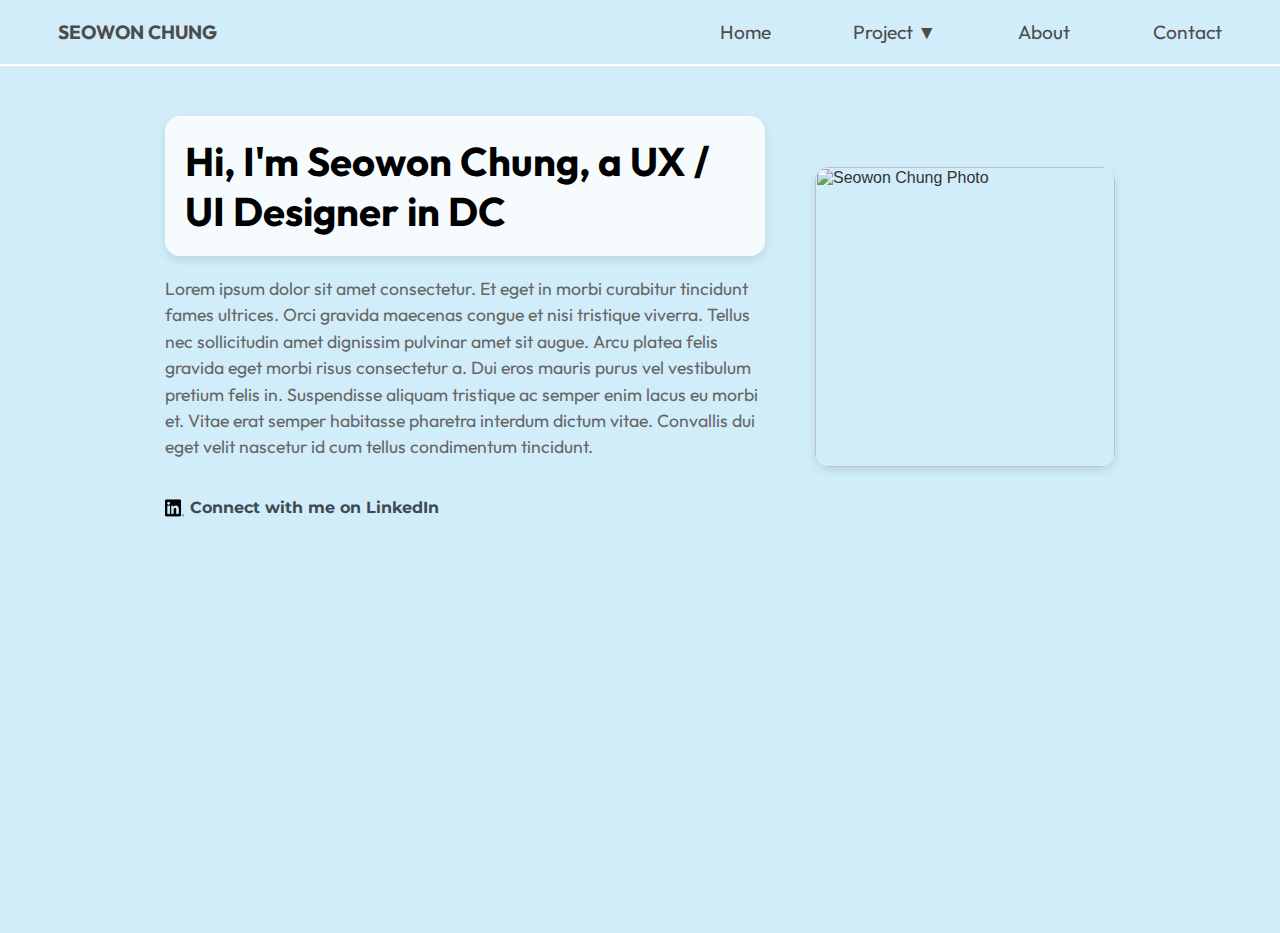
==== index.html @ 3a6226cd "z" ====
<html>

<head>
    <title>Seowon Chung Portfolio Practice</title>
    <link rel='stylesheet' href='home_g_style.css'>
    <link href="https://cdn.jsdelivr.net/npm/reset-css@5.0.2/reset.min.css" rel="stylesheet">
<link rel="preconnect" href="https://fonts.googleapis.com">
<link rel="preconnect" href="https://fonts.gstatic.com" crossorigin>
<link href="https://fonts.googleapis.com/css2?family=Montserrat:ital,wght@0,100..900;1,100..900&family=Outfit:wght@100..900&family=Urbanist:ital,wght@0,100..900;1,100..900&display=swap" rel="stylesheet">

<style>
     header {
            display: flex;
            justify-content: space-between;
            align-items: center;
            padding: 20px;
            background-color: #D1EDFA;
            border-bottom: 2px solid white;
            font-size: 1.2em;
        }

        header a {
            text-decoration: none;
            color: #4C4C4C;
            padding: 0 2em;
            font-family: "Outfit", sans-serif;
        }

        .home {
            margin-right: auto;
            font-weight: bold;
        }

        .dropdown {
            position: relative;
            display: inline-block;
        }

        .dropdown-content {
            display: none;
            position: absolute;
            background-color: #ffffff;
            min-width: 200px;
            box-shadow: 0px 8px 16px 0px rgba(0, 0, 0, 0.2);
            z-index: 1;
            padding: 10px;
        }

        .dropdown-content a {
            color: #4C4C4C;
            padding: 8px 16px;
            text-decoration: none;
            display: block;
            font-family: "Outfit", sans-serif;
            font-size: 0.9em;
        }

        .dropdown-content a:hover {
            background-color: #f1f1f1;
        }

        .dropdown:hover .dropdown-content {
            display: block;
        }

        a.linkedin {
            font-family: "Montserrat", sans-serif;
            font-weight: 700;
            color: #3d4a52; 
            text-decoration: none;
            margin-top: 20px;
            display: inline-flex;
            align-items: center;
        }

        a.linkedin:hover {
            text-decoration: underline;
            color: #005582; 
        }

        a.linkedin img {
            width: 1.2em;
            height: 1.2em;
            margin-right: 6px;
            vertical-align: middle;
        }

        .linkedin i {
            margin-right: 8px;
        }

        </style>
<script>
    function goToProjects() {
        window.location.href = 'CXID-3110/p2.html';
    }
</script>

</head>

<body>
    <header>
        <a class="home" href='1205 practice.html'>SEOWON CHUNG</a>
        <nav>
            <a href='1205 practice.html'>Home</a>
           <div class="dropdown">
                <a href="#" onclick="goToProjects()">Project ▼</a>
                <div class="dropdown-content">
                    <a href='https://sites.google.com/gwmail.gwu.edu/seowonchung-design/project/vinyl-album-cover-generator'>Vinyl Album Cover Generator</a>
                    <a href='https://sites.google.com/gwmail.gwu.edu/seowonchung-design/project/salveo-innovations'>Salveo Innovations</a>
                    <a href='zero_moves.html'>Zero Moves</a>
                    <a href='my_little_museum.html'>My Little Museum</a>
                    <a href='aymara.html'>AYMARA</a>
                    <a href='demi_collection.html'>Demi Collection</a>
                    <a href='unravel_within_walls.html'>Unravel within Walls</a>
                    <a href='product_design.html'>Product Design Prototype</a>
                </div>
            </div>
            <a href='1205 about.html'>About</a>
            <a href='contact.html'>Contact</a>
        </nav>
    </header>
    <section class="home-main">
        <div class="home-main-left">
            <div class="home-name-card">
                <h1>Hi, I'm Seowon Chung, a UX / UI Designer in DC</h1>
            </div>
            <div class="home-explanation">
                <p>Lorem ipsum dolor sit amet consectetur. Et eget in morbi curabitur tincidunt fames ultrices. Orci gravida maecenas congue et nisi tristique viverra. Tellus nec sollicitudin amet dignissim pulvinar amet sit augue. Arcu platea felis gravida eget morbi risus consectetur a. Dui eros mauris purus vel vestibulum pretium felis in. Suspendisse aliquam tristique ac semper enim lacus eu morbi et. Vitae erat semper habitasse pharetra interdum dictum vitae. Convallis dui eget velit nascetur id cum tellus condimentum tincidunt.</p>
            </div>
            <a class="linkedin" href="https://www.linkedin.com/in/seowon-chung" target="_blank">
                <img src="linkedin.png" alt="LinkedIn Icon"> Connect with me on LinkedIn
            </a>
        </div>
        <div class="home-photo">
            <img src="profile.jpeg" alt="Seowon Chung Photo">
        </div>
    </section>
    
    <section class="video-section" style="position: relative; margin-top: 50px;">
        <iframe src="https://www.youtube.com/watch?v=f2OVJGqc8Vg&feature=youtu.be" title="YouTube video" width="560" height="315" frameborder="0" allowfullscreen style="position: absolute; left: 50%; transform: translateX(-50%);"></iframe>
    </section>


</body>



</html>
---- home_g_style.css ----
v
header {
    border-bottom: 0.2em solid white;
    background: #D1EDFA;
    font: #4C4C4C;
    padding: 0.2em;
    display: flex;
    justify-content: flex-end;
    font-family: "Urbanist", sans-serif;
    

    a {
        font-family: "Outfit", sans-serif;
        color: #4C4C4C;
        padding: 0 2em;
    }

    .home {
        font-family: "Outfit", sans-serif;
        color: #4C4C4C;
        padding: 0 2em;
        font-weight: bold;
        margin-left: auto;
    }

    .menu {
        margin-right: auto;
    }
}

body {
    font-family: Arial, sans-serif;
    background-color: #D1EDFA;
    color: #333;
    margin: 0;
    background-image: url('background.jpg');
    background-size: cover;
    background-position: center;
}

.home-main {
    display: flex;
    justify-content: center;
    align-items: center;
    flex-wrap: wrap;
    padding: 50px;
}

.home-main-left {
    max-width: 600px;
}

.home-name-card {
    background-color: rgba(255, 255, 255, 25);
    padding: 20px;
    border-radius: 15px;
    box-shadow: 0 4px 8px rgba(0, 0, 0, 0.1);
    margin-bottom: 20px;
    /* filter: blur(20px); */
}

.home-name-card h1 {
    font-size: 2.5em;
    color: #000;
    margin: 0;
    font-family: "Outfit", sans-serif
}

.home-explanation {
    max-width: 600px;
    font-size: 1.1em;
    line-height: 1.5;
    color: #666;
    font-family: "Outfit", sans-serif
}

.home-photo {
    margin-left: 50px;
}

.home-photo img {
    width: 1000px;
    height: auto;
    border-radius: 15px;
    box-shadow: 0 4px 8px rgba(0, 0, 0, 0.1);
    transition: all .2s ease-out
}

.home-photo img:hover {
    transform: scale(1.1);
}

.section-icon {
    margin-top: 50px;
    display: flex;
    justify-content: center;
    align-items: center;
}






/* //새로운 검토하기 */



   

    .home-main {
        display: flex;
        justify-content: center;
        align-items: center;
        flex-wrap: wrap;
        padding: 50px;
    }

    .home-main-left {
        max-width: 600px;
    }

    .home-name-card {
        background-color: rgba(255, 255, 255, 0.8);
        padding: 20px;
        border-radius: 15px;
        box-shadow: 0 4px 8px rgba(0, 0, 0, 0.1);
        margin-bottom: 20px;
    }

    .home-name-card h1 {
        font-size: 2.5em;
        color: #000;
        margin: 0;
    }

    .home-explanation {
        max-width: 600px;
        font-size: 1.1em;
        line-height: 1.5;
        color: #666;
    }

    .home-photo {
        margin-left: 50px;
    }

    .home-photo img {
        width: 300px;
        height: auto;
        border-radius: 15px;
        box-shadow: 0 4px 8px rgba(0, 0, 0, 0.1);
    }

    .section-icon {
        margin-top: 50px;
        display: flex;
        justify-content: center;
        align-items: center;
    }
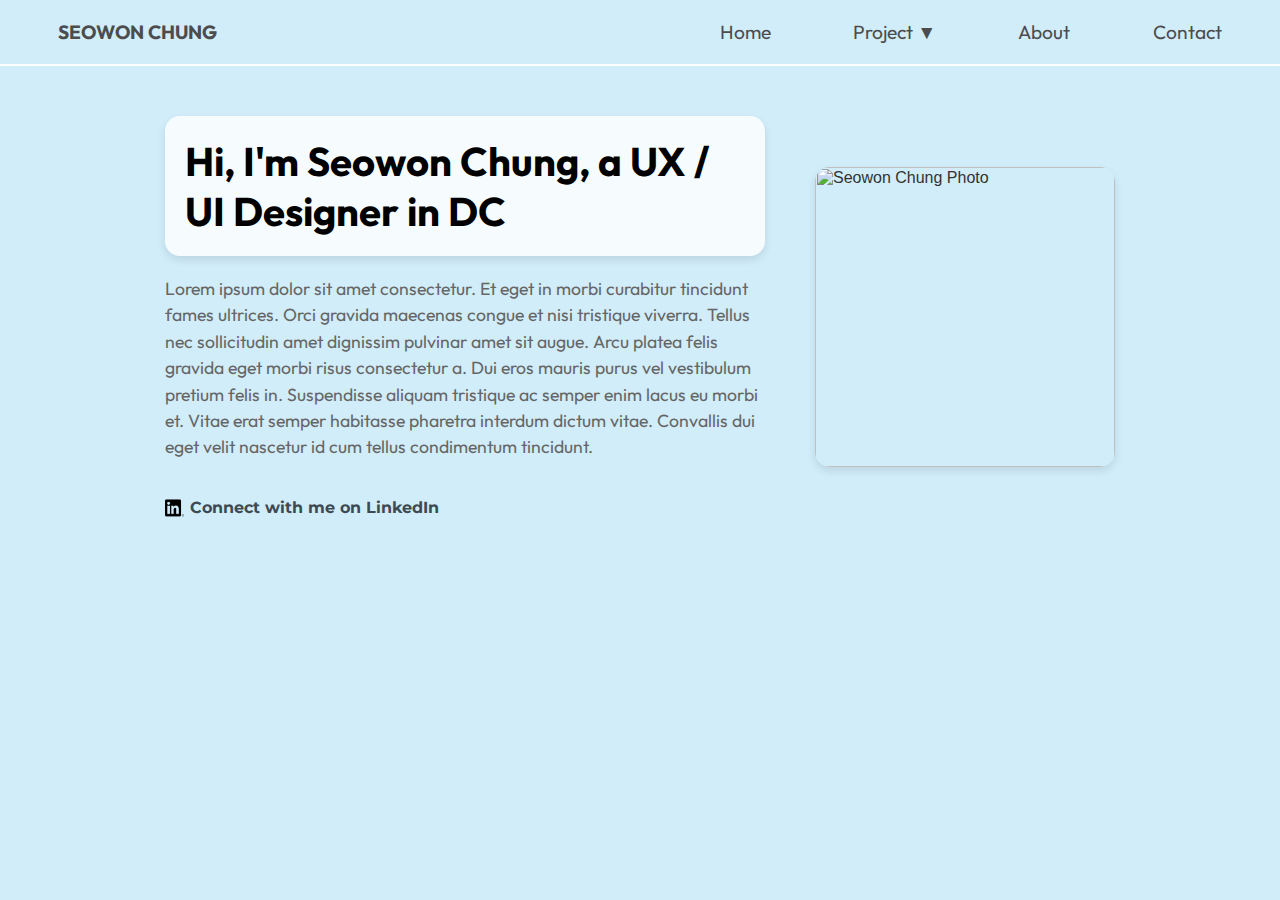
==== commit f43c6d08: "ㅋ" ====
--- a/index.html
+++ b/index.html
@@ -92,7 +92,7 @@
         </style>
 <script>
     function goToProjects() {
-        window.location.href = 'CXID-3110/p2.html';
+        window.location.href = 'p2.html';
     }
 </script>
 
@@ -137,9 +137,9 @@
         </div>
     </section>
     
-    <section class="video-section" style="position: relative; margin-top: 50px;">
+    <!-- <section class="video-section" style="position: relative; margin-top: 50px;">
         <iframe src="https://www.youtube.com/watch?v=f2OVJGqc8Vg&feature=youtu.be" title="YouTube video" width="560" height="315" frameborder="0" allowfullscreen style="position: absolute; left: 50%; transform: translateX(-50%);"></iframe>
-    </section>
+    </section> -->
 
 
 </body>
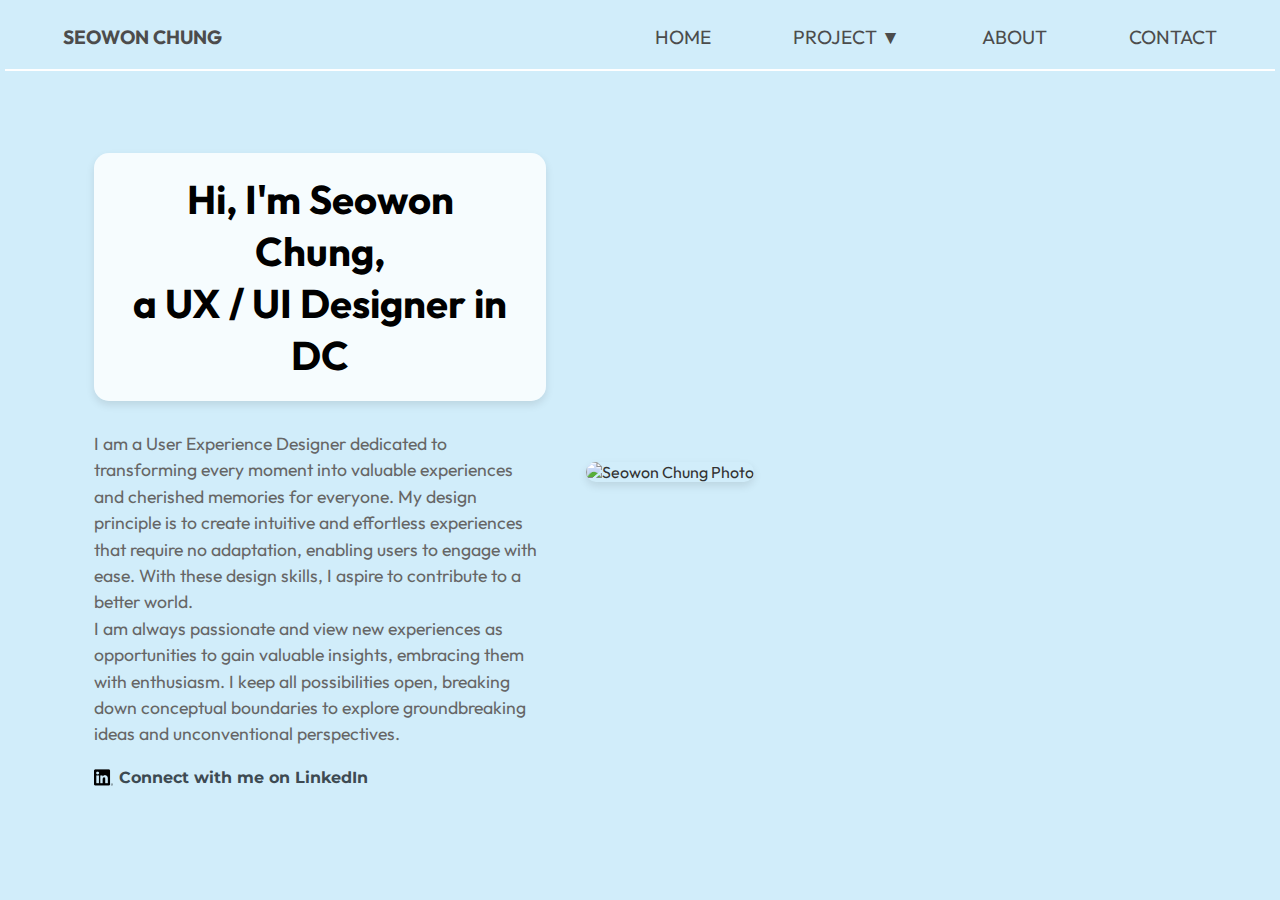
==== commit 20d5243d: "1" ====
--- a/index.html
+++ b/index.html
@@ -1,134 +1,53 @@
-<html>
+<!DOCTYPE html>
+<html lang="en">
 
 <head>
+    <meta charset="UTF-8">
+    <meta name="viewport" content="width=device-width, initial-scale=1.0">
     <title>Seowon Chung Portfolio Practice</title>
-    <link rel='stylesheet' href='home_g_style.css'>
-    <link href="https://cdn.jsdelivr.net/npm/reset-css@5.0.2/reset.min.css" rel="stylesheet">
-<link rel="preconnect" href="https://fonts.googleapis.com">
-<link rel="preconnect" href="https://fonts.gstatic.com" crossorigin>
-<link href="https://fonts.googleapis.com/css2?family=Montserrat:ital,wght@0,100..900;1,100..900&family=Outfit:wght@100..900&family=Urbanist:ital,wght@0,100..900;1,100..900&display=swap" rel="stylesheet">
+    <link rel="stylesheet" href="style12.css">
+    <link href="https://fonts.googleapis.com/css2?family=Montserrat:ital,wght@0,100..900;1,100..900&family=Outfit:wght@100..900&family=Urbanist:ital,wght@0,100..900;1,100..900&display=swap" rel="stylesheet">
 
-<style>
-     header {
-            display: flex;
-            justify-content: space-between;
-            align-items: center;
-            padding: 20px;
-            background-color: #D1EDFA;
-            border-bottom: 2px solid white;
-            font-size: 1.2em;
+    <script>
+        function goToProjects() {
+            window.location.href = 'p2.html';
         }
-
-        header a {
-            text-decoration: none;
-            color: #4C4C4C;
-            padding: 0 2em;
-            font-family: "Outfit", sans-serif;
-        }
-
-        .home {
-            margin-right: auto;
-            font-weight: bold;
-        }
-
-        .dropdown {
-            position: relative;
-            display: inline-block;
-        }
-
-        .dropdown-content {
-            display: none;
-            position: absolute;
-            background-color: #ffffff;
-            min-width: 200px;
-            box-shadow: 0px 8px 16px 0px rgba(0, 0, 0, 0.2);
-            z-index: 1;
-            padding: 10px;
-        }
-
-        .dropdown-content a {
-            color: #4C4C4C;
-            padding: 8px 16px;
-            text-decoration: none;
-            display: block;
-            font-family: "Outfit", sans-serif;
-            font-size: 0.9em;
-        }
-
-        .dropdown-content a:hover {
-            background-color: #f1f1f1;
-        }
-
-        .dropdown:hover .dropdown-content {
-            display: block;
-        }
-
-        a.linkedin {
-            font-family: "Montserrat", sans-serif;
-            font-weight: 700;
-            color: #3d4a52; 
-            text-decoration: none;
-            margin-top: 20px;
-            display: inline-flex;
-            align-items: center;
-        }
-
-        a.linkedin:hover {
-            text-decoration: underline;
-            color: #005582; 
-        }
-
-        a.linkedin img {
-            width: 1.2em;
-            height: 1.2em;
-            margin-right: 6px;
-            vertical-align: middle;
-        }
-
-        .linkedin i {
-            margin-right: 8px;
-        }
-
-        </style>
-<script>
-    function goToProjects() {
-        window.location.href = 'p2.html';
-    }
-</script>
+    </script>
 
 </head>
 
 <body>
     <header>
-        <a class="home" href='1205 practice.html'>SEOWON CHUNG</a>
+        <a class="home" href="index.html">SEOWON CHUNG</a>
         <nav>
-            <a href='1205 practice.html'>Home</a>
-           <div class="dropdown">
-                <a href="#" onclick="goToProjects()">Project ▼</a>
+            <a href="index.html">HOME</a>
+            <div class="dropdown">
+                <a href="#" onclick="goToProjects()">PROJECT ▼</a>
                 <div class="dropdown-content">
-                    <a href='https://sites.google.com/gwmail.gwu.edu/seowonchung-design/project/vinyl-album-cover-generator'>Vinyl Album Cover Generator</a>
-                    <a href='https://sites.google.com/gwmail.gwu.edu/seowonchung-design/project/salveo-innovations'>Salveo Innovations</a>
-                    <a href='zero_moves.html'>Zero Moves</a>
-                    <a href='my_little_museum.html'>My Little Museum</a>
-                    <a href='aymara.html'>AYMARA</a>
-                    <a href='demi_collection.html'>Demi Collection</a>
-                    <a href='unravel_within_walls.html'>Unravel within Walls</a>
-                    <a href='product_design.html'>Product Design Prototype</a>
+                    <a href='https://sites.google.com/gwmail.gwu.edu/seowonchung-design/project/vinyl-album-cover-generator' target="_blank" rel="noopener noreferrer">Vinyl Album Cover Generator</a>
+                    <a href='https://sites.google.com/gwmail.gwu.edu/seowonchung-design/project/salveo-innovations' target="_blank" rel="noopener noreferrer">Salveo Innovations</a>
+                    <a href='https://sites.google.com/gwmail.gwu.edu/seowonchung-design/project/zero-moves' target="_blank" rel="noopener noreferrer">Zero Moves</a>
+                    <a href='https://sites.google.com/gwmail.gwu.edu/seowonchung-design/project/my-little-museum' target="_blank" rel="noopener noreferrer">My Little Museum</a>
+                    <a href='https://sites.google.com/gwmail.gwu.edu/seowonchung-design/project/aymara' target="_blank" rel="noopener noreferrer">AYMARA</a>
+                    <a href='https://sites.google.com/gwmail.gwu.edu/seowonchung-design/project/demi-collection' target="_blank" rel="noopener noreferrer">Demi Collection</a>
+                    <a href='https://sites.google.com/gwmail.gwu.edu/seowonchung-design/project/unravel-within-walls' target="_blank" rel="noopener noreferrer">Unravel within Walls</a>
+                    <a href='https://sites.google.com/gwmail.gwu.edu/seowonchung-design/project/product-design-prototype' target="_blank" rel="noopener noreferrer">Product Design Prototype</a>
                 </div>
             </div>
-            <a href='1205 about.html'>About</a>
-            <a href='contact.html'>Contact</a>
+            <a href="about12.html">ABOUT</a>
+            <a href="contact.html">CONTACT</a>
         </nav>
     </header>
+
     <section class="home-main">
         <div class="home-main-left">
             <div class="home-name-card">
-                <h1>Hi, I'm Seowon Chung, a UX / UI Designer in DC</h1>
+                <h1>Hi, I'm Seowon Chung, <br>a UX / UI Designer in DC</h1>
             </div>
             <div class="home-explanation">
-                <p>Lorem ipsum dolor sit amet consectetur. Et eget in morbi curabitur tincidunt fames ultrices. Orci gravida maecenas congue et nisi tristique viverra. Tellus nec sollicitudin amet dignissim pulvinar amet sit augue. Arcu platea felis gravida eget morbi risus consectetur a. Dui eros mauris purus vel vestibulum pretium felis in. Suspendisse aliquam tristique ac semper enim lacus eu morbi et. Vitae erat semper habitasse pharetra interdum dictum vitae. Convallis dui eget velit nascetur id cum tellus condimentum tincidunt.</p>
+                <p>I am a User Experience Designer dedicated to transforming every moment into valuable experiences and cherished memories for everyone. My design principle is to create intuitive and effortless experiences that require no adaptation, enabling users to engage with ease. With these design skills, I aspire to contribute to a better world. <br> I am always passionate and view new experiences as opportunities to gain valuable insights, embracing them with enthusiasm. I keep all possibilities open, breaking down conceptual boundaries to explore groundbreaking ideas and unconventional perspectives.</p>
             </div>
-            <a class="linkedin" href="https://www.linkedin.com/in/seowon-chung" target="_blank">
+            <a class="linkedin" href="https://www.linkedin.com/in/seowonchung" target="_blank">
                 <img src="linkedin.png" alt="LinkedIn Icon"> Connect with me on LinkedIn
             </a>
         </div>
@@ -136,14 +55,6 @@
             <img src="profile.jpeg" alt="Seowon Chung Photo">
         </div>
     </section>
-    
-    <!-- <section class="video-section" style="position: relative; margin-top: 50px;">
-        <iframe src="https://www.youtube.com/watch?v=f2OVJGqc8Vg&feature=youtu.be" title="YouTube video" width="560" height="315" frameborder="0" allowfullscreen style="position: absolute; left: 50%; transform: translateX(-50%);"></iframe>
-    </section> -->
-
-
 </body>
 
-
-
 </html>
--- a/style12.css
+++ b/style12.css
@@ -0,0 +1,162 @@
+
+* {
+    margin: 0;
+    padding: 0;
+    box-sizing: border-box;
+}
+
+
+header {
+    display: flex;
+    justify-content: space-between;
+    align-items: center;
+    padding: 20px;
+    background-color: #D1EDFA;
+    border-bottom: 2px solid white;
+    font-size: 1.2em;
+    font-family: "Urbanist", sans-serif;
+}
+
+header a {
+    text-decoration: none;
+    color: #4C4C4C;
+    padding: 0 2em;
+    font-family: "Outfit", sans-serif;
+}
+
+header a:hover {
+    color: #a8a8a8;
+}
+
+.home {
+    font-weight: bold;
+    margin-right: auto;
+}
+
+
+.dropdown {
+    position: relative;
+    display: inline-block;
+}
+
+.dropdown-content {
+    display: none;
+    position: absolute;
+    background-color: #ffffff;
+    min-width: 200px;
+    box-shadow: 0px 8px 16px 0px rgba(0, 0, 0, 0.2);
+    z-index: 1;
+    padding: 10px;
+}
+
+.dropdown-content a {
+    color: #4C4C4C;
+    padding: 8px 10px;
+    text-decoration: none;
+    display: block;
+    font-family: "Outfit", sans-serif;
+    font-size: 0.7em;
+}
+
+.dropdown-content a:hover {
+    background-color: #f1f1f1;
+    color: #868686;
+}
+
+.dropdown:hover .dropdown-content {
+    display: block;
+}
+
+
+body {
+    font-family: "Outfit", sans-serif;
+    background-color: #D1EDFA;
+    color: #333;
+    margin: 0;
+    padding: 5px
+}
+
+
+.home-main {
+    display: flex;
+    justify-content: space-between;
+    align-items: center;
+    flex-wrap: wrap;
+    max-width: 90%;
+    margin: 32px auto;
+    padding: 50px 2%;
+    gap: 40px;
+}
+
+.home-main-left {
+    flex: 2;
+    max-width: 600px;
+    min-width: 300px;
+}
+
+.home-name-card {
+    background-color: rgba(255, 255, 255, 0.8);
+    padding: 20px 30px;
+    border-radius: 15px;
+    box-shadow: 0 4px 8px rgba(0, 0, 0, 0.1);
+    text-align: center;
+    margin-bottom: 30px;
+}
+
+.home-name-card h1 {
+    font-size: 2.5em;
+    color: #000;
+    line-height: 1.3em;
+    margin: 0;
+    font-family: "Outfit", sans-serif;
+}
+
+.home-explanation {
+    font-size: 1.1em;
+    line-height: 1.5;
+    color: #666;
+    font-family: "Outfit", sans-serif;
+}
+
+
+.home-photo {
+    flex: 3;
+    max-width: 600px;
+    min-width: 300px;
+}
+
+.home-photo img {
+    width: 100%;
+    height: auto;
+    border-radius: 13px;
+    box-shadow: 0 4px 8px rgba(0, 0, 0, 0.1);
+    object-fit: cover;
+    transition: all 0.2s ease-out;
+}
+
+.home-photo img:hover {
+    transform: scale(1.05);
+}
+
+
+a.linkedin {
+    font-family: "Montserrat", sans-serif;
+    font-weight: 700;
+    color: #3d4a52;
+    text-decoration: none;
+    margin-top: 20px;
+    display: inline-flex;
+    align-items: center;
+}
+
+a.linkedin:hover {
+    text-decoration: underline;
+    color: #4484a7;
+}
+
+a.linkedin img {
+    width: 1.2em;
+    height: 1.2em;
+    margin-right: 6px;
+    vertical-align: middle;
+}
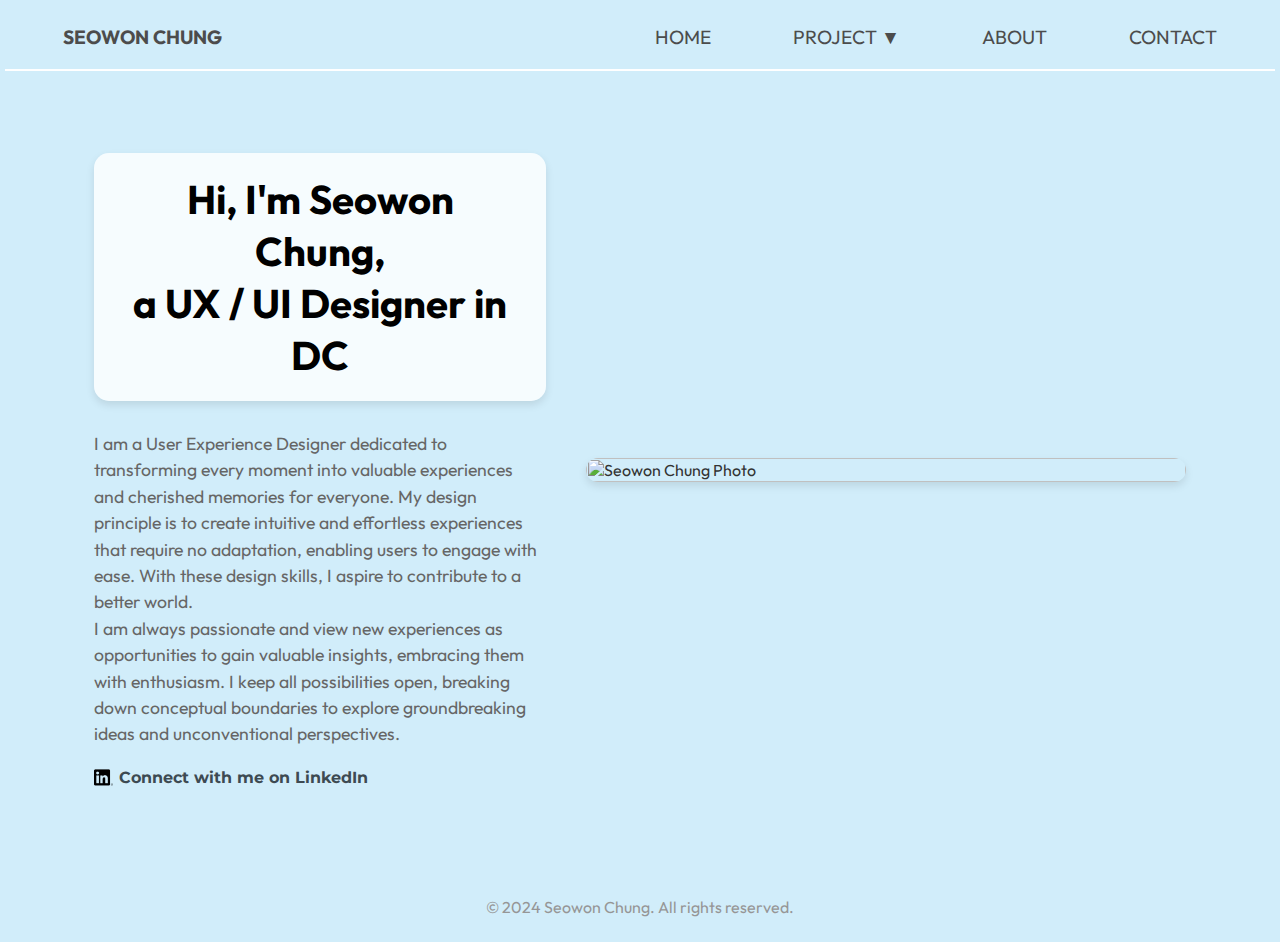
==== commit eefa1316: "1" ====
--- a/index.html
+++ b/index.html
@@ -1,5 +1,4 @@
-<!DOCTYPE html>
-<html lang="en">
+<html>
 
 <head>
     <meta charset="UTF-8">
@@ -57,4 +56,8 @@
     </section>
 </body>
 
+<footer>
+    &copy; 2024 Seowon Chung. All rights reserved.
+</footer>
+
 </html>
--- a/style12.css
+++ b/style12.css
@@ -160,3 +160,11 @@
     margin-right: 6px;
     vertical-align: middle;
 }
+
+footer {
+    text-align: center;
+    padding: 20px;
+    background-color: #D1EDFA;
+    color: rgb(150, 150, 150);
+    margin-top: 40px;
+}
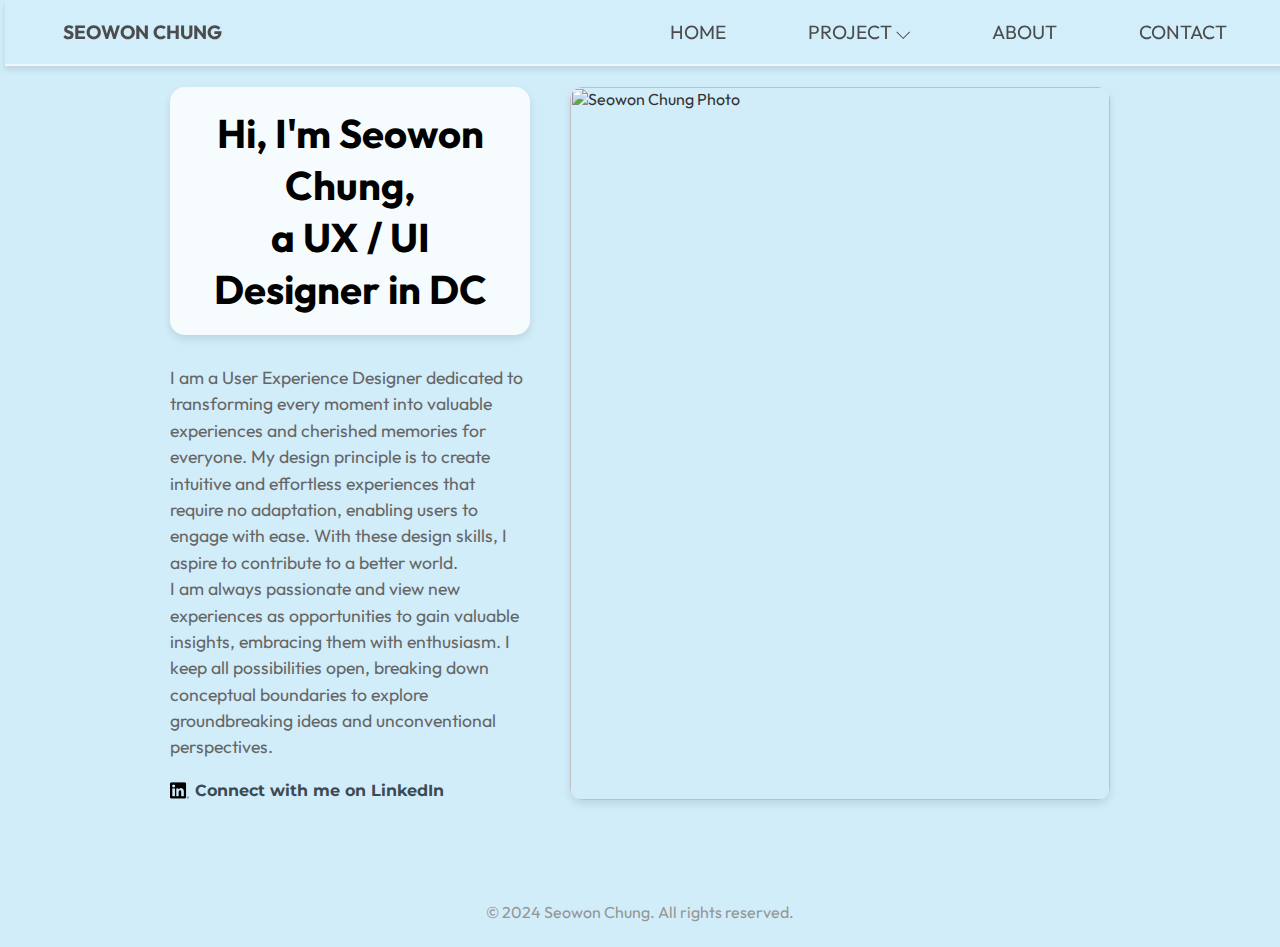
==== commit b262e423: "2" ====
--- a/index.html
+++ b/index.html
@@ -3,7 +3,7 @@
 <head>
     <meta charset="UTF-8">
     <meta name="viewport" content="width=device-width, initial-scale=1.0">
-    <title>Seowon Chung Portfolio Practice</title>
+    <title>☃ Seowon Chung Portfolio Home</title>
     <link rel="stylesheet" href="style12.css">
     <link href="https://fonts.googleapis.com/css2?family=Montserrat:ital,wght@0,100..900;1,100..900&family=Outfit:wght@100..900&family=Urbanist:ital,wght@0,100..900;1,100..900&display=swap" rel="stylesheet">
 
@@ -21,7 +21,7 @@
         <nav>
             <a href="index.html">HOME</a>
             <div class="dropdown">
-                <a href="#" onclick="goToProjects()">PROJECT ▼</a>
+                <a href="#" onclick="goToProjects()">PROJECT ⌵</a>
                 <div class="dropdown-content">
                     <a href='https://sites.google.com/gwmail.gwu.edu/seowonchung-design/project/vinyl-album-cover-generator' target="_blank" rel="noopener noreferrer">Vinyl Album Cover Generator</a>
                     <a href='https://sites.google.com/gwmail.gwu.edu/seowonchung-design/project/salveo-innovations' target="_blank" rel="noopener noreferrer">Salveo Innovations</a>
--- a/style12.css
+++ b/style12.css
@@ -7,12 +7,18 @@
 
 
 header {
+    position: fixed;
+    top: 0;
+    width: 100%;
+    z-index: 1000;
+    box-shadow: 0px 4px 6px rgba(0, 0, 0, 0.1);
+
     display: flex;
     justify-content: space-between;
     align-items: center;
     padding: 20px;
-    background-color: #D1EDFA;
-    border-bottom: 2px solid white;
+    background-color: rgba(209, 237, 250, 0.8);
+    border-bottom: 2px solid rgba(255, 255, 255, 0.6);
     font-size: 1.2em;
     font-family: "Urbanist", sans-serif;
 }
@@ -73,7 +79,10 @@
     background-color: #D1EDFA;
     color: #333;
     margin: 0;
-    padding: 5px
+    padding: 5px;
+    display: flex; 
+    flex-direction: column; 
+    min-height: 100vh; 
 }
 
 
@@ -166,5 +175,6 @@
     padding: 20px;
     background-color: #D1EDFA;
     color: rgb(150, 150, 150);
-    margin-top: 40px;
+    margin-top: auto;
+    width: 100%; 
 }
